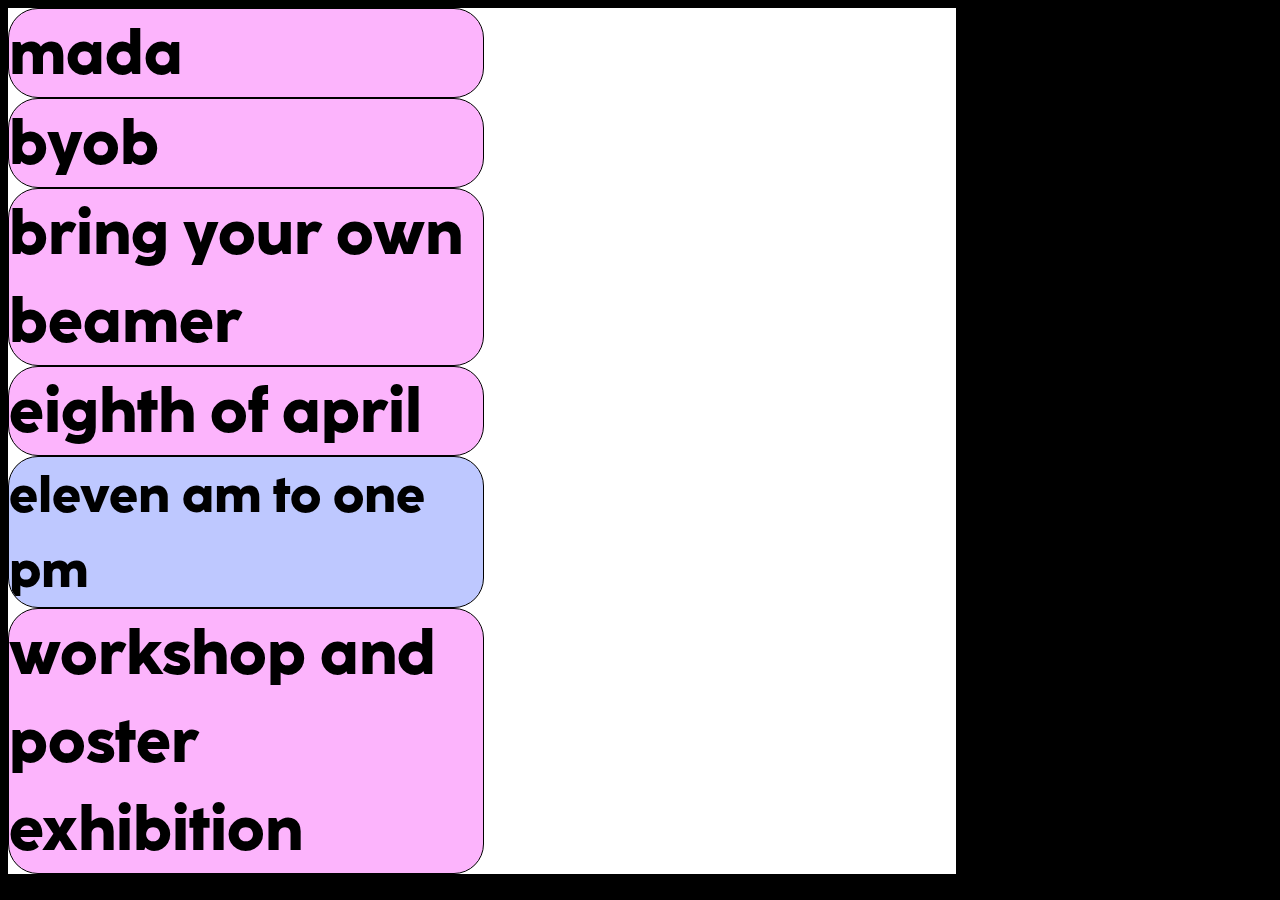
==== poster-five/index.html @ 6a7ba881 "week 5" ====
<html>
    <head>
        <title>Poster Template</title>
        <link rel="stylesheet" href="styles.css">
        <script src="jquery-3.6.0.js"></script>
        <script src="main.js"></script>
    </head>

    <body>
        <div class="poster">
            <div class="container">
                <div class="col w1-3 text"> mada</div>
                <div class="col w2-3 text"> byob</div>
                <div class="col w2-3 text"> bring your own beamer</div>
                <div class="col w2-3 text"> eighth of april</div>
                <div class="col w2-3 text"> eleven am to one pm</div>
                <div class="col w2-3 text"> workshop and poster exhibition</div>
            </div>

        </div>
    </body>
</html>
---- poster-five/styles.css ----
body{
    background-color: rgb(0, 0, 0);
}

div.poster{
    background-color: white;
    width:75%;
}

@font-face{
    font-family: "mycustomfont";
    src:url("Coco-Sharp-Extrabold-trial.woff")format(woff)
}

div.container{
    display: flex;
    flex-wrap: wrap;
}

div.col{
    overflow:hidden;
}

div.w1-3{
    width: 50%;
}

div.w2-3{
    width: 50%;
}

div.text {
    font-family:"mycustomfont";
    transition: 0.5s;
}

/* rule 1 */

div.text.one{
    font-size: 50px;
}

div.text.two{
    font-size: 55px;
}

div.text.three{
    font-size: 60px;
}

/* rule 2 */

div.text.one{
    background-color: rgb(190, 200, 255);
}

div.text.two{
    background-color: rgb(211, 250, 156);
}

div.text.three{
    background-color: rgb(252, 180, 252);
}

/* rule 3 */

div.text.one{
    border:1px solid rgb(0, 0, 0);
    border-radius: 30px;
}

div.text.two{
    border:1px solid rgb(0, 0, 0);
    border-radius: 30px;
}

div.text.three{
    border:1px solid rgb(0, 0, 0);
    border-radius: 30px;
}
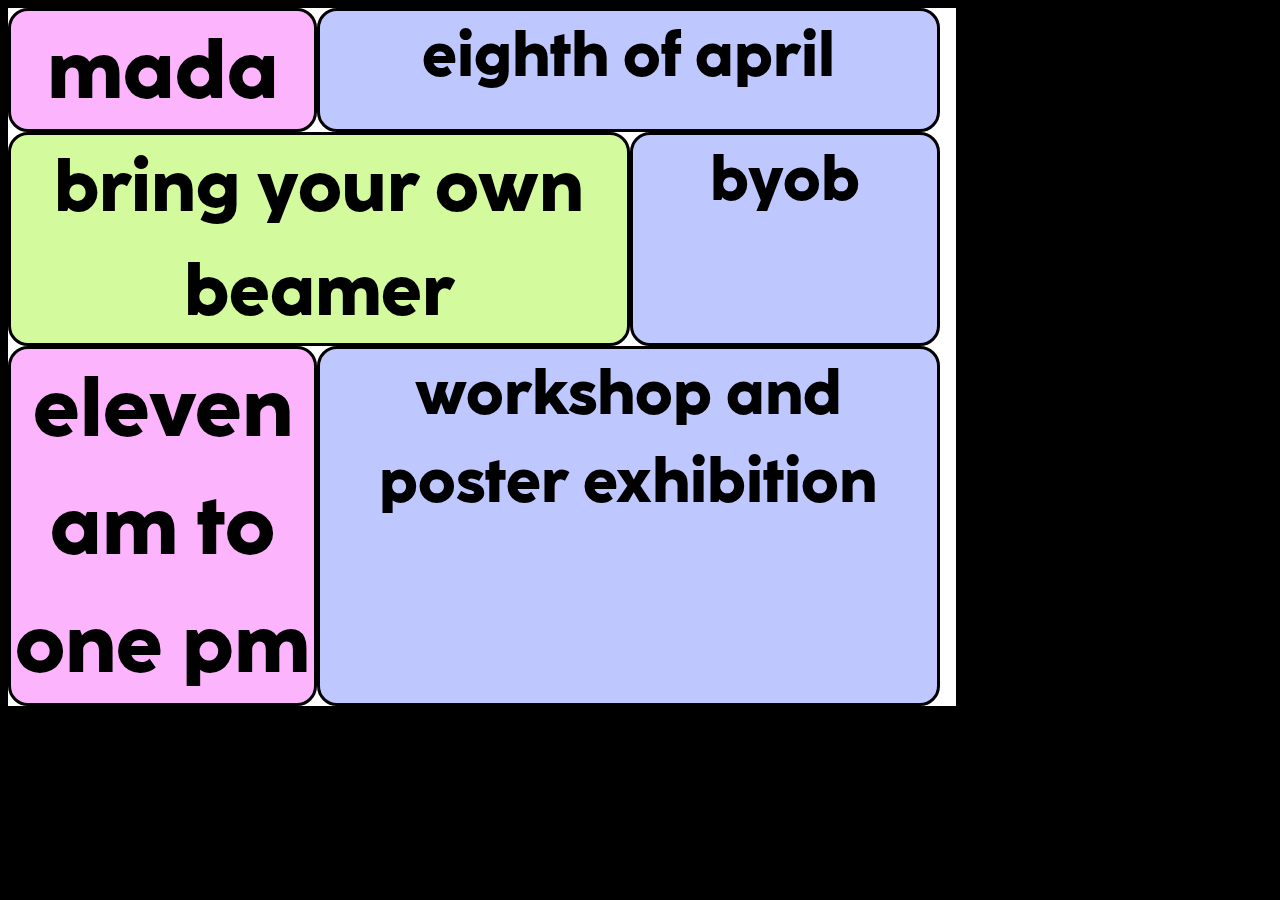
==== commit 58cfa79e: "update" ====
--- a/poster-five/index.html
+++ b/poster-five/index.html
@@ -10,10 +10,10 @@
         <div class="poster">
             <div class="container">
                 <div class="col w1-3 text"> mada</div>
-                <div class="col w2-3 text"> byob</div>
+                <div class="col w2-3 text"> eighth of april</div>
                 <div class="col w2-3 text"> bring your own beamer</div>
-                <div class="col w2-3 text"> eighth of april</div>
-                <div class="col w2-3 text"> eleven am to one pm</div>
+                <div class="col w1-3 text"> byob</div>
+                <div class="col w1-3 text"> eleven am to one pm</div>
                 <div class="col w2-3 text"> workshop and poster exhibition</div>
             </div>
 
--- a/poster-five/styles.css
+++ b/poster-five/styles.css
@@ -9,7 +9,7 @@
 
 @font-face{
     font-family: "mycustomfont";
-    src:url("Coco-Sharp-Extrabold-trial.woff")format(woff)
+    src:url("cocosharp-trial.woff") format(woff);
 }
 
 div.container{
@@ -22,30 +22,33 @@
 }
 
 div.w1-3{
-    width: 50%;
+    width: 32%;
 }
 
 div.w2-3{
-    width: 50%;
+    width: 65%;
 }
 
 div.text {
     font-family:"mycustomfont";
     transition: 0.5s;
+    border: 3px solid rgb(0, 0, 0);
+    border-radius: 20px;
+    text-align: center;
 }
 
 /* rule 1 */
 
 div.text.one{
-    font-size: 50px;
+    font-size: 60px;
 }
 
 div.text.two{
-    font-size: 55px;
+    font-size: 70px;
 }
 
 div.text.three{
-    font-size: 60px;
+    font-size: 80px;
 }
 
 /* rule 2 */
@@ -64,17 +67,3 @@
 
 /* rule 3 */
 
-div.text.one{
-    border:1px solid rgb(0, 0, 0);
-    border-radius: 30px;
-}
-
-div.text.two{
-    border:1px solid rgb(0, 0, 0);
-    border-radius: 30px;
-}
-
-div.text.three{
-    border:1px solid rgb(0, 0, 0);
-    border-radius: 30px;
-}
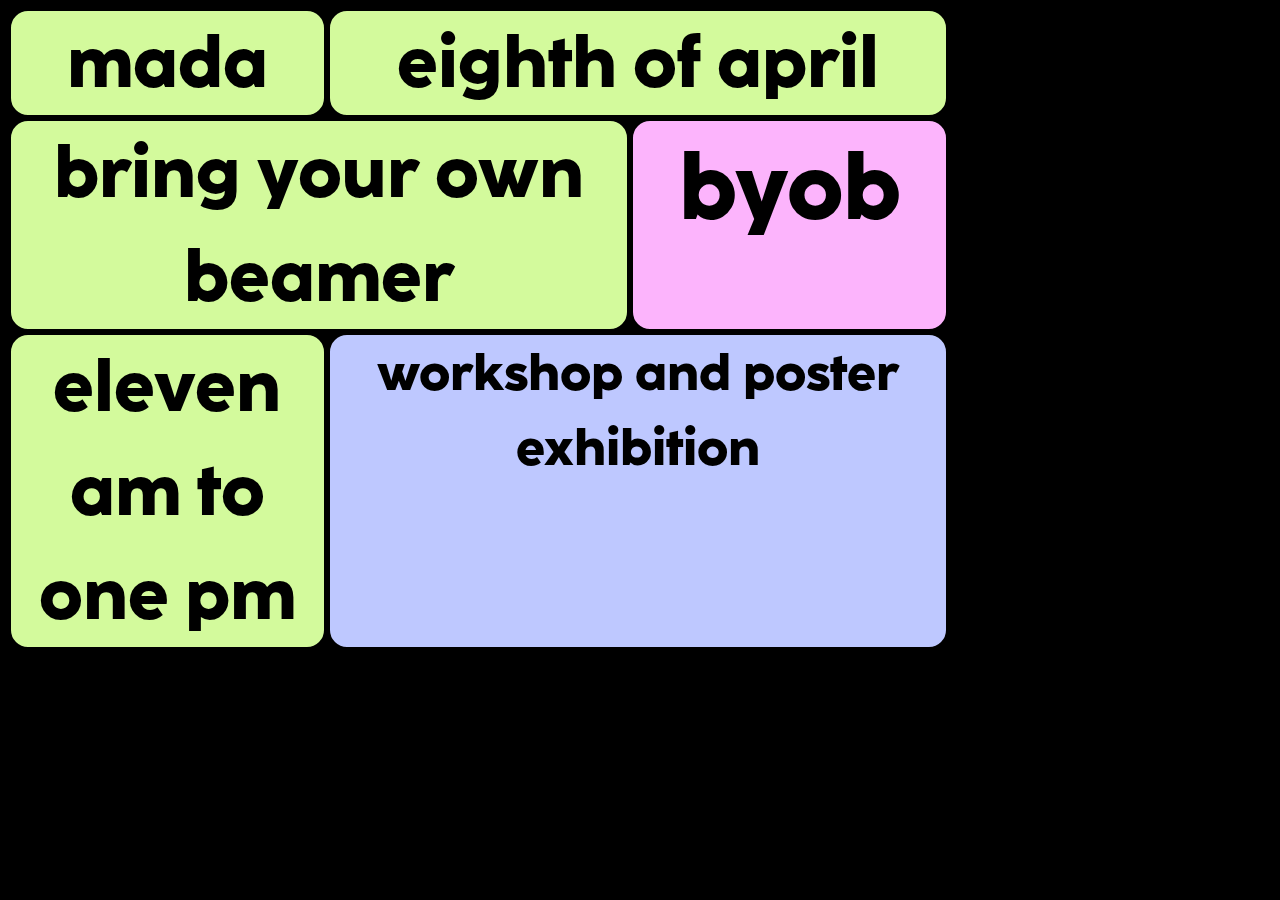
==== commit 280b6e00: "update" ====
--- a/poster-five/index.html
+++ b/poster-five/index.html
@@ -1,6 +1,6 @@
 <html>
     <head>
-        <title>Poster Template</title>
+        <title>Poster Five</title>
         <link rel="stylesheet" href="styles.css">
         <script src="jquery-3.6.0.js"></script>
         <script src="main.js"></script>
--- a/poster-five/styles.css
+++ b/poster-five/styles.css
@@ -3,7 +3,7 @@
 }
 
 div.poster{
-    background-color: white;
+    background-color: rgb(0, 0, 0);
     width:75%;
 }
 
@@ -22,7 +22,7 @@
 }
 
 div.w1-3{
-    width: 32%;
+    width: 33%;
 }
 
 div.w2-3{
@@ -40,7 +40,7 @@
 /* rule 1 */
 
 div.text.one{
-    font-size: 60px;
+    font-size: 50px;
 }
 
 div.text.two{
@@ -48,7 +48,7 @@
 }
 
 div.text.three{
-    font-size: 80px;
+    font-size: 90px;
 }
 
 /* rule 2 */
@@ -64,6 +64,3 @@
 div.text.three{
     background-color: rgb(252, 180, 252);
 }
-
-/* rule 3 */
-
